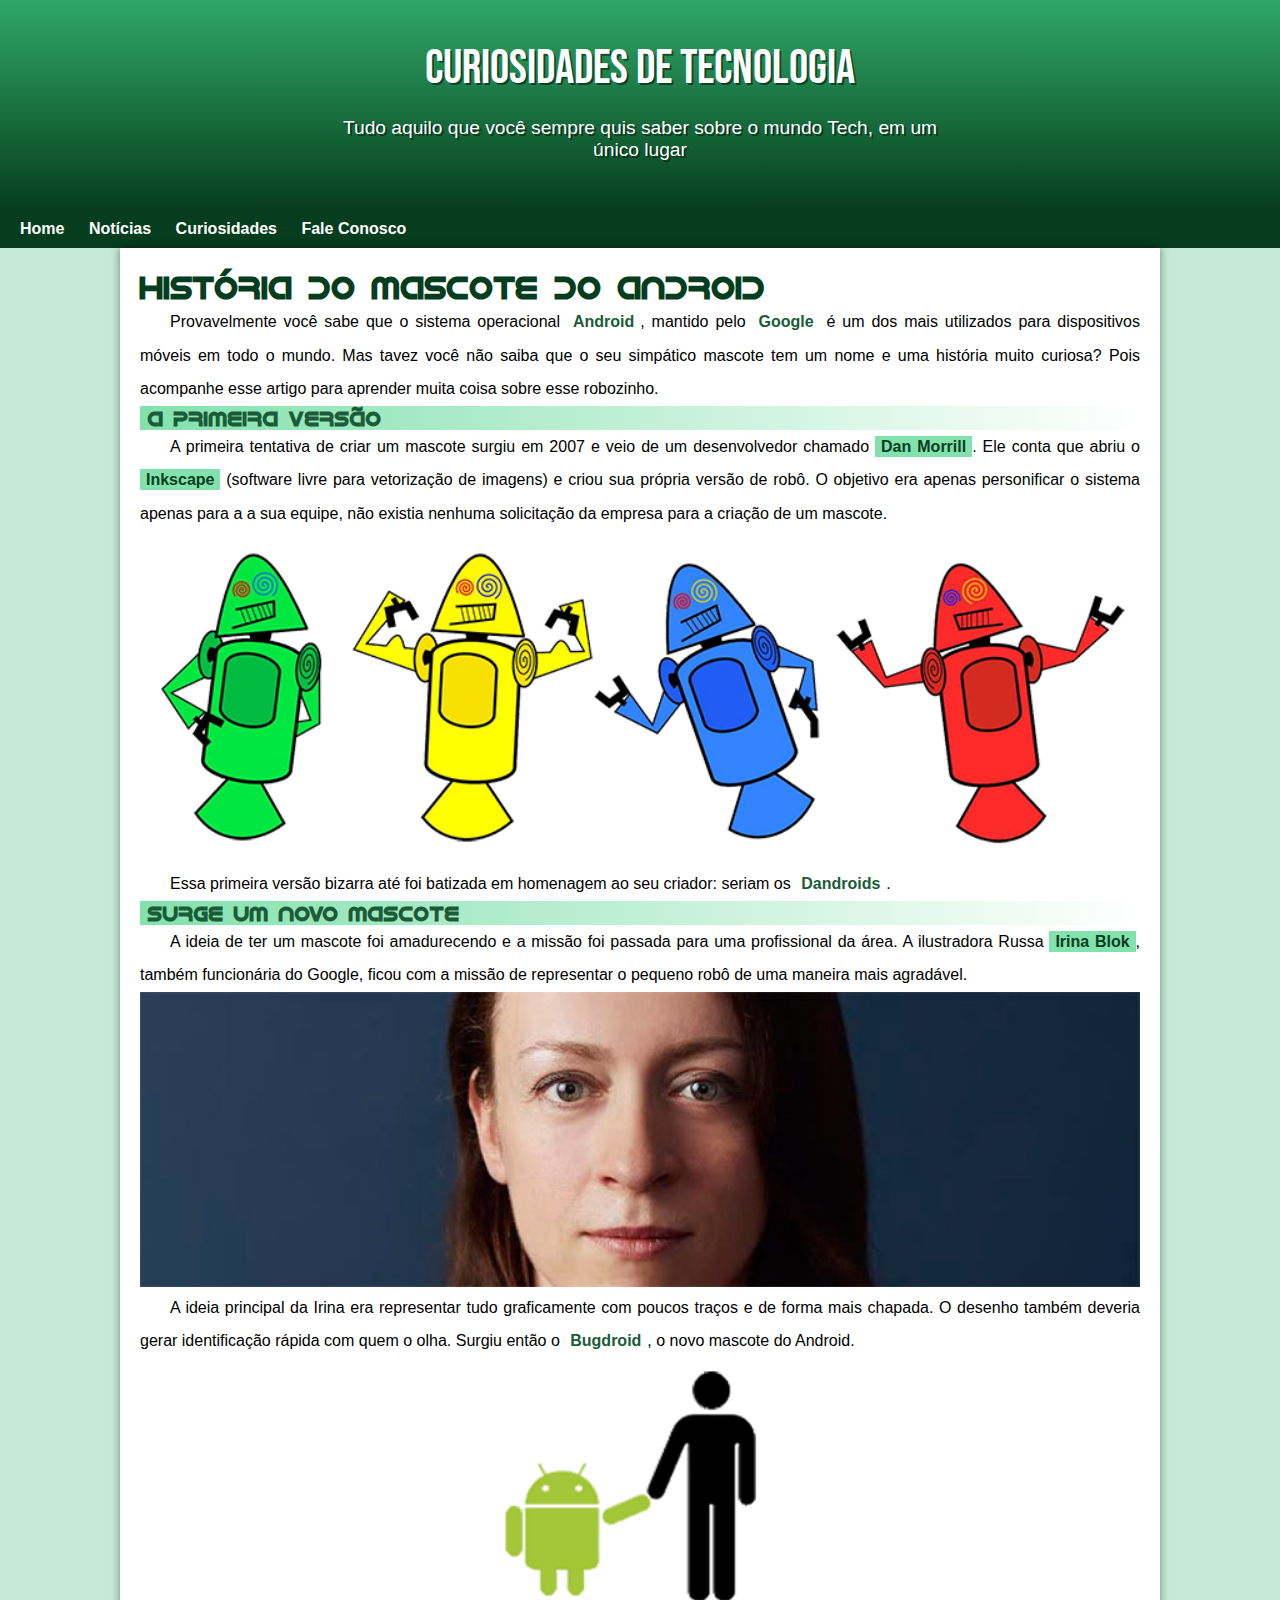
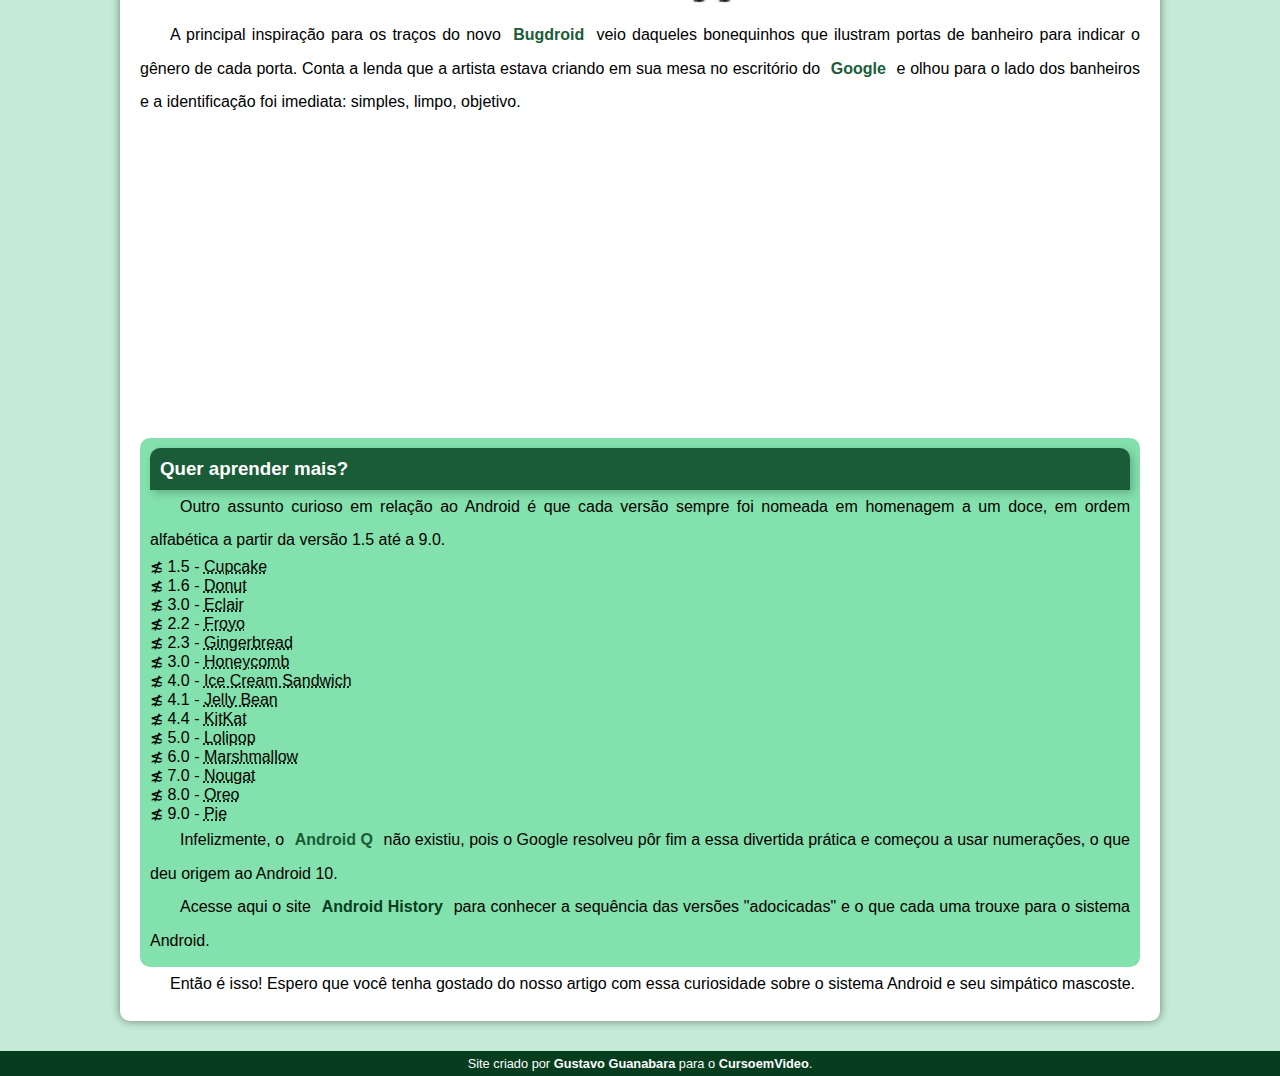
==== index.html @ beef4efe "Novo site" ====
<!DOCTYPE html>
<html lang="pt-br">
<head>
    <meta charset="UTF-8">
    <meta name="viewport" content="width=device-width, initial-scale=1.0">
    <title>Curiosidades de Tecnologia</title>
    <link rel="shortcut icon" href="imagens/favicon.ico" type="image/x-icon">
    <link rel="stylesheet" href="style/style.css">  
</head>
<body>
   <header>
    <h1>Curiosidades de Tecnologia</h1>
    <p>Tudo aquilo que você sempre quis saber sobre o mundo Tech, em um único lugar</p>
   </header>
   <nav>
    <a href="#">Home</a>
    <a href="#">Notícias</a>
    <a href="#">Curiosidades</a>
    <a href="#">Fale Conosco</a>    
   </nav>
   <main>
    <article>        
        <h1>História do Mascote do Android</h1>
        <p>Provavelmente você sabe que o sistema operacional <strong>Android</strong>, mantido pelo <strong>Google</strong> é um dos mais utilizados para dispositivos móveis em todo o mundo. Mas tavez você não saiba que o seu simpático mascote tem um nome e uma história muito curiosa? Pois acompanhe esse artigo para aprender muita coisa sobre esse robozinho.</p>            
        <h2>A primeira versão</h2>
        <p>A primeira tentativa de criar um mascote surgiu em 2007 e veio de um desenvolvedor chamado <a href="https://androidcommunity.com/dan-morrill-shows-us-the-android-mascot-that-almost-was-20130103/" target="_blank">Dan Morrill</a>. Ele conta que abriu o <a href="https://inkscape.org/" target="_blank">Inkscape</a> (software livre para vetorização de imagens) e criou sua própria versão de robô. O objetivo era apenas personificar o sistema apenas para a a sua equipe, não existia nenhuma solicitação da empresa para a criação de um mascote.</p>

        <picture>
            <source media="(max-width: 670px)" srcset="imagens/dan-droids-pq.png">
            <img src="imagens/dan-droids.png" alt="Primeiro Mascote do Android">
        </picture>

        <p>Essa primeira versão bizarra até foi batizada em homenagem ao seu criador: seriam os <strong>Dandroids</strong>.</p>
        <h2>Surge um novo mascote</h2>
        <p>A ideia de ter um mascote foi amadurecendo e a missão foi passada para uma profissional da área. A ilustradora Russa <a href="https://www.irinablok.com/android" target="_blank">Irina Blok</a>, também funcionária do Google, ficou com a missão de representar o pequeno robô de uma maneira mais agradável.</p>

        <picture>
            <source media="(max-width: 670px)" srcset="imagens/irina-blok-pq.jpg">
            <img src="imagens/irina-blok.jpg" alt="Irina Blok - Criadora do Bugdroid">
        </picture>

        <p>A ideia principal da Irina era representar tudo graficamente com poucos traços e de forma mais chapada. O desenho também deveria gerar identificação rápida com quem o olha. Surgiu então o <strong>Bugdroid</strong>, o novo mascote do Android.</p>
        <img src="imagens/bugdroid.png" class ="pequena" alt="Bugdroid">
        <p>A principal inspiração para os traços do novo <strong>Bugdroid</strong> veio daqueles bonequinhos que ilustram portas de banheiro para indicar o gênero de cada porta. Conta a lenda que a artista estava criando em sua mesa no escritório do <strong>Google</strong> e olhou para o lado dos banheiros e a identificação foi imediata: simples, limpo, objetivo.</p>
        <iframe width="560" height="315" src="https://www.youtube.com/embed/l2UDgpLz20M?si=B7x5erbbYmAfP-oA" title="YouTube video player" frameborder="0" allow="accelerometer; autoplay; clipboard-write; encrypted-media; gyroscope; picture-in-picture; web-share" allowfullscreen></iframe>
        <aside>            
            <h3>Quer aprender mais? </h3>         
            <p>Outro assunto curioso em relação ao Android é que cada versão sempre foi nomeada em homenagem a um doce, em ordem alfabética a partir da versão 1.5 até a 9.0.</p>  
            <ul>
                <li>1.5 - <abbr title="Bolo de Copo">Cupcake</abbr></li>
                <li>1.6 - <abbr title="Rosquinha">Donut</abbr></li>
                <li>3.0 - <abbr title="Bomba">Eclair</abbr></li>
                <li>2.2 - <abbr title="Iogurte Congelado">Froyo</abbr></li>
                <li>2.3 - <abbr title="Biscoito de Gengibre">Gingerbread</abbr></li>
                <li>3.0 - <abbr title="Favo de Mel">Honeycomb</abbr></li>
                <li>4.0 - <abbr title="Sanduíche de Sorbete">Ice Cream Sandwich</abbr></li>
                <li>4.1 - <abbr title="Jujuba">Jelly Bean</abbr></li>
                <li>4.4 - <abbr title="KitKat">KitKat</abbr></li>
                <li>5.0 - <abbr title="Pirulito">Lolipop</abbr></li>
                <li>6.0 - <abbr title="Marshmallow">Marshmallow</abbr></li>
                <li>7.0 - <abbr title="Torrone">Nougat</abbr></li>
                <li>8.0 - <abbr title="Oreo">Oreo</abbr></li>
                <li>9.0 - <abbr title="Torta">Pie</abbr></li>
                <p>Infelizmente, o <strong>Android Q</strong> não existiu, pois o Google resolveu pôr fim a essa divertida prática e começou a usar numerações, o que deu origem ao Android 10.</p>
                <p>Acesse aqui o site <a href="https://www.android.com/intl/en_uk/history/#/donut" target="_blank">Android History</a> para conhecer a sequência das versões "adocicadas" e o que cada uma trouxe para o sistema Android.</p>
        </aside>
            <p> Então é isso! Espero que você tenha gostado do nosso artigo com essa curiosidade sobre o sistema Android e seu simpático mascoste.</p>
    </article>    
   </main>
   <footer>
    <p>Site criado por<a href="https://github.com/gustavoguanabara" target="_blank"> Gustavo Guanabara</a> para o <a href="https://www.youtube.com/cursoemvideo" target="_blank">CursoemVideo</a>.</p>
   </footer>
</body>
</html>
---- style/style.css ----
@charset "UTF-8";

@import url('https://fonts.googleapis.com/css2?family=Bebas+Neue&display=swap');

@font-face {
    font-family: 'Android';
    src: url('../fontes/idroid.otf') format('opentype');
    font-weight: normal;
}


:root{
    --cor0:#c5ebd6;
    --cor1:#83e1ad;
    --cor2:#3ddc84;
    --cor3:#2fa866;
    --cor4:#1a5c37;
    --cor5:#063d1e;

    --fonte-padrao: Arial, Verdana, Helvetica, sans-serif;
    --fonte-destaque: 'Bebas Neue', sans-serif;
    --fonte-android: 'Android', 'cursive';
}

* {
    margin: 0px;
    padding: 0px;   
}
body{
    background-color: var(--cor0);
    font-family: var(--fonte-padrao);

}


header {
    background-image: linear-gradient(to bottom, var(--cor3), var(--cor5));
    min-height: 150px;
    text-align: center;
    padding: 40px 20px 20px 20px;
    
}

header > h1 {
    color: white;
    font-family: var(--fonte-destaque);    
    font-size: 3em;
    margin-bottom: 20px;
    text-shadow: 2px 2px 0px rgba(0, 0, 0, 0.466);
    font-weight: normal;
}

header > p {
    color: white;
    font-family: var(--fonte-padrao);
    font-size: 1.2em;
    max-width: 600px;
    margin: auto;
    padding-left: 10px;
    padding-right: 10px;
    text-shadow: 2px 2px 0px rgba(0, 0, 0, 0.466);
}

nav {
    background-color: var(--cor5);
    padding: 10px;
    box-shadow: 0px, 7px, 7px, black;    
}

nav > a {
    color: white;
    padding: 10px;
    border-radius:5px;
    text-decoration: none;
    font-weight: bold;
    transition-duration: 0.5s;
}

nav > a:hover{
    background-color: var(--cor4);
    color: var(--cor5);
}
main{
    background-color: white;
    min-width: 300px;
    margin: auto;
    margin-bottom: 30px;
    max-width: 1000px;
    padding: 20px;
    box-shadow: 0px 0px 10px rgba(0, 0, 0, 0.448);
    border-bottom-left-radius: 10px;
    border-bottom-right-radius: 10px;    
}
main strong {
    color: var(--cor4);    
    font-weight: bold;
    padding: 2px 6px;
}
main a{
    text-decoration: none;
    font-weight: bold;
    background-color: var(--cor1);
    color: var(--cor5);
    padding: 2px 6px;
}

main a:hover{
    text-decoration: none;
    color: var(--cor4);

}

main  h1 {
    color: var(--cor5);
    font-family: var(--fonte-android);
}
main  h2 {    
    font-family: var(--fonte-android);
    color: var(--cor4);
    font-size: 1.3em;
    background-image: linear-gradient(to right, var(--cor1),transparent);
    text-indent: 8px;
}

main p {
    margin: 15px, 0px;
    text-align: justify;
    text-indent: 30px;
    font-size: 1em;
    line-height: 2.1em;
    }

main img{
    width: 100%;
}
main img.pequena{
    max-width: 400px;
    display: block;
    margin: auto;
}

aside {
    background-color: var(--cor1);    
    border-radius: 10px;
    padding: 10px;    
}

aside > ul {
    list-style-type: '\2274\00A0';
    list-style-position: inside; 
}

aside > h3 {
    background-color: var(--cor4);
    color: white;
    padding: 10px;
    margin: -10px - 10px 0px -10px;    
    border-radius: 10px 10px 0px 0px;
    box-shadow: 3px 3px 8px rgba(0, 0, 0, 0.233);
    
}

footer {
    background-color: var(--cor5);
    color: white;
    text-align: center;
    font-size: 0.8em;
    padding: 5px;

}

footer a {
    color: white;
    font-weight: bolder;
    text-decoration: none;
}

footer a:hover {
    text-decoration: underline;
    color: var(--cor1);
}
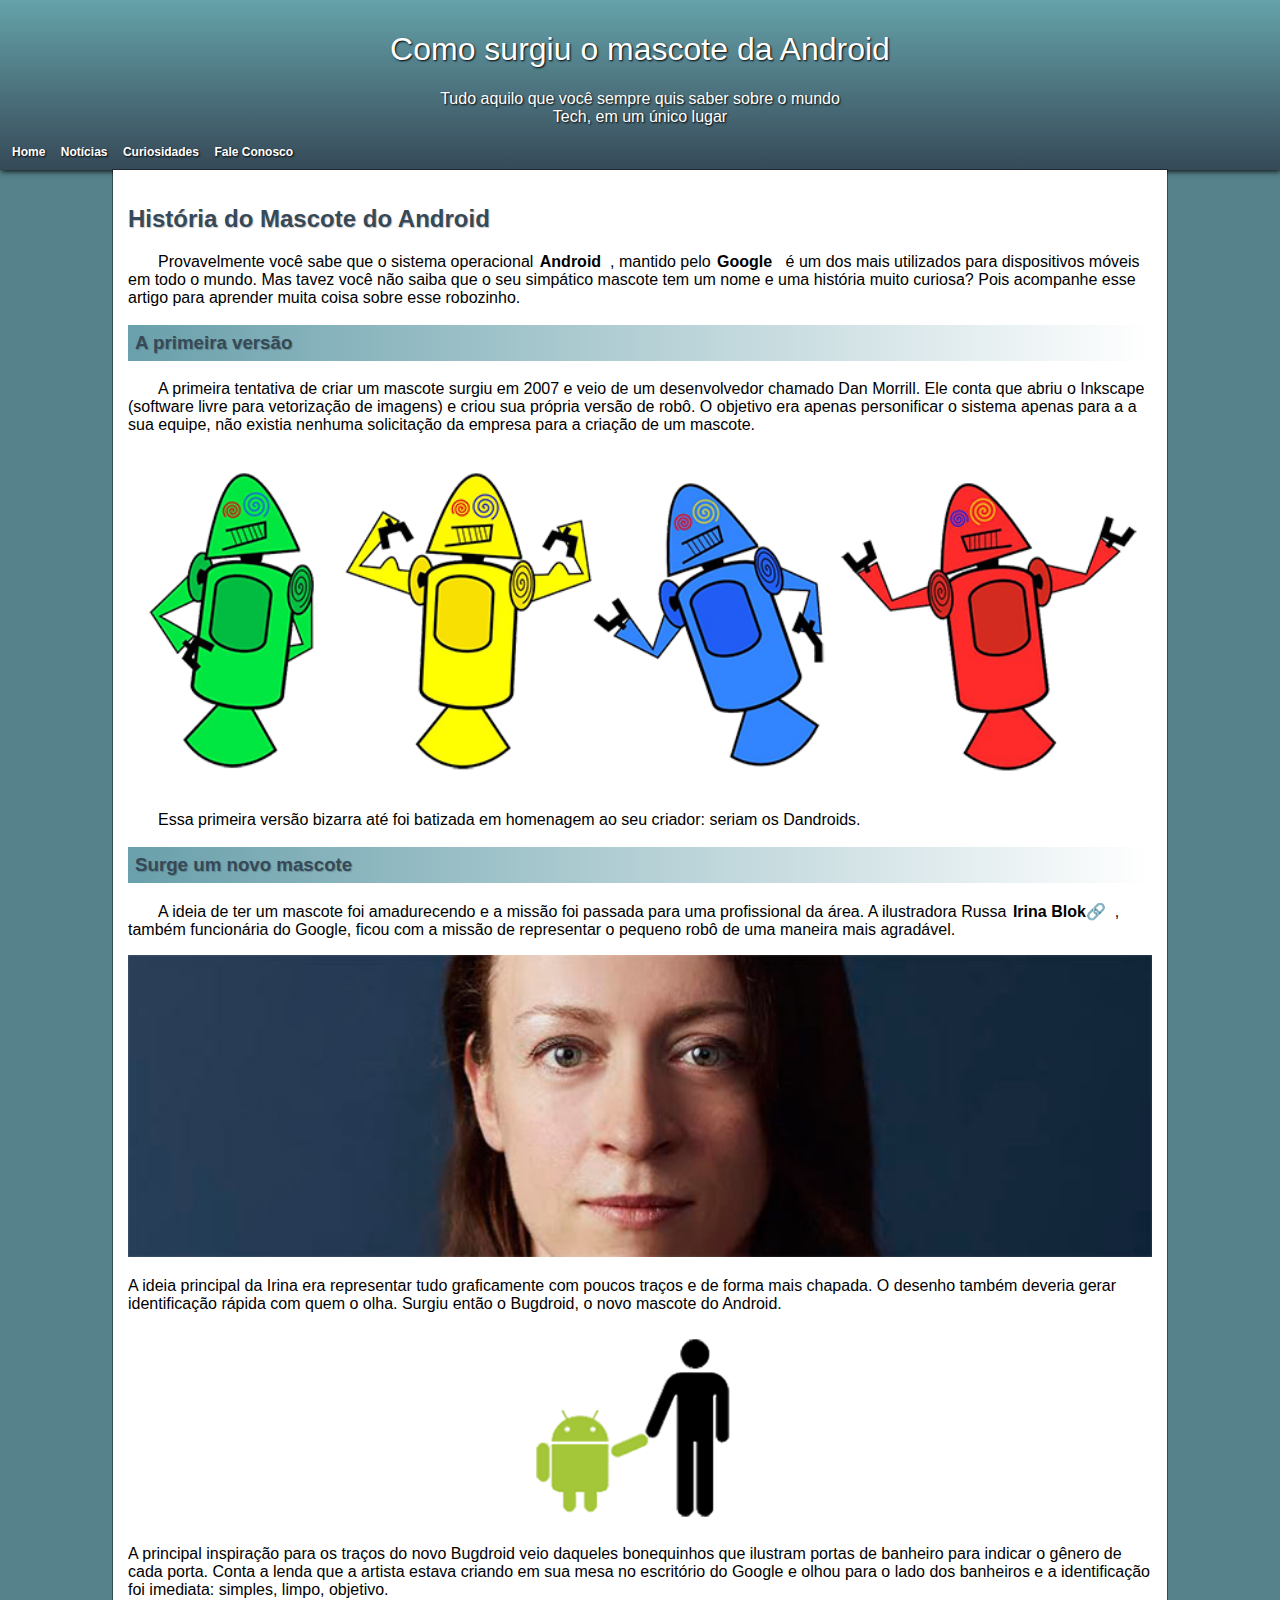
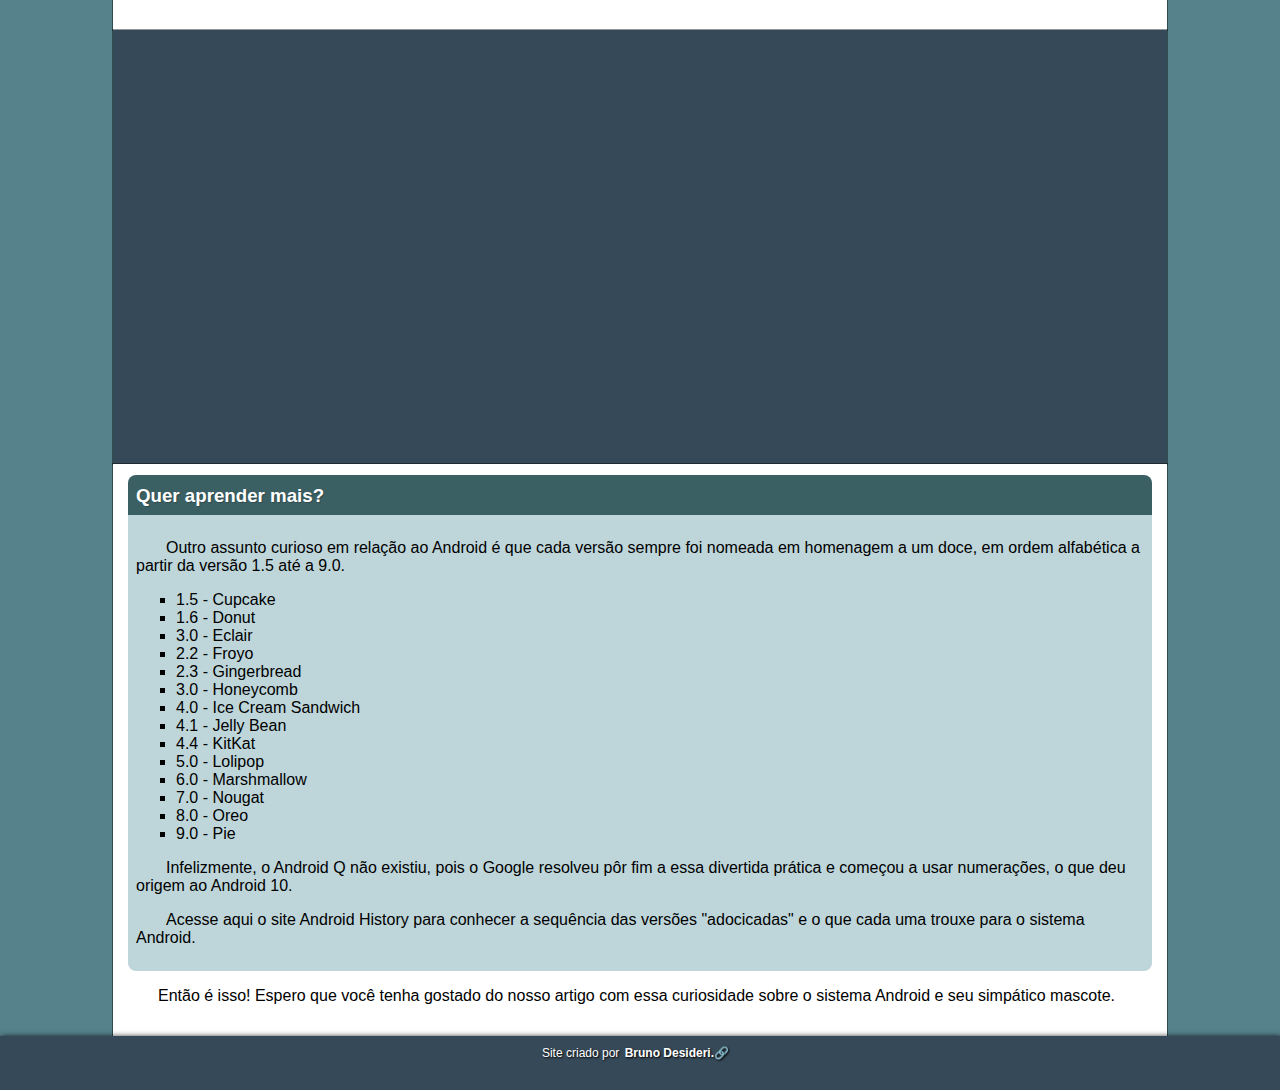
==== commit d38bceb1: "Site novo" ====
--- a/index.html
+++ b/index.html
@@ -5,70 +5,79 @@
     <meta name="viewport" content="width=device-width, initial-scale=1.0">
     <title>Curiosidades de Tecnologia</title>
     <link rel="shortcut icon" href="imagens/favicon.ico" type="image/x-icon">
-    <link rel="stylesheet" href="style/style.css">  
+    <link rel="stylesheet" href="style.css">   
 </head>
 <body>
-   <header>
-    <h1>Curiosidades de Tecnologia</h1>
-    <p>Tudo aquilo que você sempre quis saber sobre o mundo Tech, em um único lugar</p>
-   </header>
-   <nav>
-    <a href="#">Home</a>
-    <a href="#">Notícias</a>
-    <a href="#">Curiosidades</a>
-    <a href="#">Fale Conosco</a>    
-   </nav>
-   <main>
-    <article>        
-        <h1>História do Mascote do Android</h1>
-        <p>Provavelmente você sabe que o sistema operacional <strong>Android</strong>, mantido pelo <strong>Google</strong> é um dos mais utilizados para dispositivos móveis em todo o mundo. Mas tavez você não saiba que o seu simpático mascote tem um nome e uma história muito curiosa? Pois acompanhe esse artigo para aprender muita coisa sobre esse robozinho.</p>            
-        <h2>A primeira versão</h2>
-        <p>A primeira tentativa de criar um mascote surgiu em 2007 e veio de um desenvolvedor chamado <a href="https://androidcommunity.com/dan-morrill-shows-us-the-android-mascot-that-almost-was-20130103/" target="_blank">Dan Morrill</a>. Ele conta que abriu o <a href="https://inkscape.org/" target="_blank">Inkscape</a> (software livre para vetorização de imagens) e criou sua própria versão de robô. O objetivo era apenas personificar o sistema apenas para a a sua equipe, não existia nenhuma solicitação da empresa para a criação de um mascote.</p>
-
-        <picture>
-            <source media="(max-width: 670px)" srcset="imagens/dan-droids-pq.png">
-            <img src="imagens/dan-droids.png" alt="Primeiro Mascote do Android">
-        </picture>
-
-        <p>Essa primeira versão bizarra até foi batizada em homenagem ao seu criador: seriam os <strong>Dandroids</strong>.</p>
-        <h2>Surge um novo mascote</h2>
-        <p>A ideia de ter um mascote foi amadurecendo e a missão foi passada para uma profissional da área. A ilustradora Russa <a href="https://www.irinablok.com/android" target="_blank">Irina Blok</a>, também funcionária do Google, ficou com a missão de representar o pequeno robô de uma maneira mais agradável.</p>
-
-        <picture>
-            <source media="(max-width: 670px)" srcset="imagens/irina-blok-pq.jpg">
-            <img src="imagens/irina-blok.jpg" alt="Irina Blok - Criadora do Bugdroid">
-        </picture>
-
-        <p>A ideia principal da Irina era representar tudo graficamente com poucos traços e de forma mais chapada. O desenho também deveria gerar identificação rápida com quem o olha. Surgiu então o <strong>Bugdroid</strong>, o novo mascote do Android.</p>
-        <img src="imagens/bugdroid.png" class ="pequena" alt="Bugdroid">
-        <p>A principal inspiração para os traços do novo <strong>Bugdroid</strong> veio daqueles bonequinhos que ilustram portas de banheiro para indicar o gênero de cada porta. Conta a lenda que a artista estava criando em sua mesa no escritório do <strong>Google</strong> e olhou para o lado dos banheiros e a identificação foi imediata: simples, limpo, objetivo.</p>
-        <iframe width="560" height="315" src="https://www.youtube.com/embed/l2UDgpLz20M?si=B7x5erbbYmAfP-oA" title="YouTube video player" frameborder="0" allow="accelerometer; autoplay; clipboard-write; encrypted-media; gyroscope; picture-in-picture; web-share" allowfullscreen></iframe>
-        <aside>            
-            <h3>Quer aprender mais? </h3>         
-            <p>Outro assunto curioso em relação ao Android é que cada versão sempre foi nomeada em homenagem a um doce, em ordem alfabética a partir da versão 1.5 até a 9.0.</p>  
-            <ul>
-                <li>1.5 - <abbr title="Bolo de Copo">Cupcake</abbr></li>
-                <li>1.6 - <abbr title="Rosquinha">Donut</abbr></li>
-                <li>3.0 - <abbr title="Bomba">Eclair</abbr></li>
-                <li>2.2 - <abbr title="Iogurte Congelado">Froyo</abbr></li>
-                <li>2.3 - <abbr title="Biscoito de Gengibre">Gingerbread</abbr></li>
-                <li>3.0 - <abbr title="Favo de Mel">Honeycomb</abbr></li>
-                <li>4.0 - <abbr title="Sanduíche de Sorbete">Ice Cream Sandwich</abbr></li>
-                <li>4.1 - <abbr title="Jujuba">Jelly Bean</abbr></li>
-                <li>4.4 - <abbr title="KitKat">KitKat</abbr></li>
-                <li>5.0 - <abbr title="Pirulito">Lolipop</abbr></li>
-                <li>6.0 - <abbr title="Marshmallow">Marshmallow</abbr></li>
-                <li>7.0 - <abbr title="Torrone">Nougat</abbr></li>
-                <li>8.0 - <abbr title="Oreo">Oreo</abbr></li>
-                <li>9.0 - <abbr title="Torta">Pie</abbr></li>
-                <p>Infelizmente, o <strong>Android Q</strong> não existiu, pois o Google resolveu pôr fim a essa divertida prática e começou a usar numerações, o que deu origem ao Android 10.</p>
-                <p>Acesse aqui o site <a href="https://www.android.com/intl/en_uk/history/#/donut" target="_blank">Android History</a> para conhecer a sequência das versões "adocicadas" e o que cada uma trouxe para o sistema Android.</p>
-        </aside>
-            <p> Então é isso! Espero que você tenha gostado do nosso artigo com essa curiosidade sobre o sistema Android e seu simpático mascoste.</p>
-    </article>    
-   </main>
-   <footer>
-    <p>Site criado por<a href="https://github.com/gustavoguanabara" target="_blank"> Gustavo Guanabara</a> para o <a href="https://www.youtube.com/cursoemvideo" target="_blank">CursoemVideo</a>.</p>
-   </footer>
+    <header>
+        <h1>Como surgiu o mascote da Android</h1>
+        <p>Tudo aquilo que você sempre quis saber sobre o mundo <br>Tech, em um único lugar</p>
+        <nav>
+            <a href="indice.html" target="_blank" rel="external">Home</a>
+            <a href="noticias.html"  target="_blank" rel="external">Notícias</a>
+            <a href="curiosidades.html"  target="_blank" rel="external">Curiosidades</a>
+            <a href="faleconosco.html"  target="_blank" rel="external">Fale Conosco</a>
+        </nav>
+    </header>
+    <main>
+        <h2>História do Mascote do Android</h2>
+        <p>Provavelmente você sabe que o sistema operacional <a href="https://pt.wikipedia.org/wiki/Android" target="_blank">Android</a>, mantido pelo <a href="https://pt.wikipedia.org/wiki/Google" target="_blank">Google</a> é um dos mais utilizados para dispositivos móveis em todo o mundo. Mas tavez você não saiba que o seu simpático mascote tem um nome e uma história muito curiosa? Pois acompanhe esse artigo para aprender muita coisa sobre esse robozinho.
+        </p>
+        <section>
+            <article>
+            <h3>A primeira versão</h3>
+            <p>A primeira tentativa de criar um mascote surgiu em 2007 e veio de um desenvolvedor chamado Dan Morrill. Ele conta que abriu o Inkscape (software livre para vetorização de imagens) e criou sua própria versão de robô. O objetivo era apenas personificar o sistema apenas para a a sua equipe, não existia nenhuma solicitação da empresa para a criação de um mascote.</p>
+            <div class="imga">
+                <picture>
+                    <source media="(max-width:500px)"  srcset="imagens/dan-droids-pq.png" type="image/png">
+                    <img width="100%" src="imagens/dan-droids.png" alt="Imagem Normal">
+                </picture>
+            </div>
+            <p>Essa primeira versão bizarra até foi batizada em homenagem ao seu criador: seriam os Dandroids.</p>
+            <h3>Surge um novo mascote</h3>
+            <p>A ideia de ter um mascote foi amadurecendo e a missão foi passada para uma profissional da área. A ilustradora Russa <a href="https://www.irinablok.com/">Irina Blok🔗</a>, também funcionária do Google, ficou com a missão de representar o pequeno robô de uma maneira mais agradável.
+            </p>
+            <div class="imga">
+                <picture>
+                    <source media="(max-width:500px)"  srcset="imagens/irina-blok-pq.jpg" type="image/jpg">
+                    <img width="100%" src="imagens/irina-blok.jpg" alt="Irina Blo">
+                </picture>
+            <p>A ideia principal da Irina era representar tudo graficamente com poucos traços e de forma mais chapada. O desenho também deveria gerar identificação rápida com quem o olha. Surgiu então o Bugdroid, o novo mascote do Android.</p>
+            <img src="imagens/bugdroid.png" alt="Bug Droid" id="bug">
+            <p>A principal inspiração para os traços do novo Bugdroid veio daqueles bonequinhos que ilustram portas de banheiro para indicar o gênero de cada porta. Conta a lenda que a artista estava criando em sua mesa no escritório do Google e olhou para o lado dos banheiros e a identificação foi imediata: simples, limpo, objetivo.</p>           
+            </article>
+        </section>
+    </main>
+    <div class="video">
+        <iframe width="100%" height="400px" src="https://www.youtube.com/embed/l2UDgpLz20M?si=b3tCp1p1rZXL71dA" title="YouTube video player" frameborder="0" allow="accelerometer; autoplay; clipboard-write; encrypted-media; gyroscope; picture-in-picture; web-share" allowfullscreen></iframe>
+    </div>
+    <section class="lista">
+        <h3>Quer aprender mais?</h3>
+        <nav class = "lista1">
+            <p>Outro assunto curioso em relação ao Android é que cada versão sempre foi nomeada em homenagem a um doce, em ordem alfabética a partir da versão 1.5 até a 9.0.</p>
+            <ul type = 'square'>
+                <li>1.5 - Cupcake</li>
+                <li>1.6 - Donut</li>
+                <li>3.0 - Eclair</li>
+                <li>2.2 - Froyo</li>
+                <li>2.3 - Gingerbread</li>
+                <li>3.0 - Honeycomb</li>
+                <li>4.0 - Ice Cream Sandwich</li>
+                <li>4.1 - Jelly Bean</li>
+                <li>4.4 - KitKat</li>
+                <li>5.0 - Lolipop</li>
+                <li>6.0 - Marshmallow</li>
+                <li>7.0 - Nougat</li>
+                <li>8.0 - Oreo</li>
+                <li>9.0 - Pie</li>
+            </ul>
+            <p>Infelizmente, o Android Q não existiu, pois o Google resolveu pôr fim a essa divertida prática e começou a usar numerações, o que deu origem ao Android 10.</p>
+            <p>Acesse aqui o site Android History para conhecer a sequência das versões "adocicadas" e o que cada uma trouxe para o sistema Android.</p>
+        </nav>
+        <article>
+            <p>Então é isso! Espero que você tenha gostado do nosso artigo com essa curiosidade sobre o sistema Android e seu simpático mascote.</p>
+        </article>
+    </section>
+    <footer>
+        Site criado por <a href="https://www.linkedin.com/in/bruno-desideri-1297891b3/" target="_blank">Bruno Desideri.🔗</a></footer>
 </body>
 </html>--- a/style.css
+++ b/style.css
@@ -0,0 +1,134 @@
+@charset "UTF-8";
+<style>
+@import url('https://fonts.googleapis.com/css2?family=Bebas+Neue&display=swap');
+
+@font-face {
+    font-family: 'Idroid';
+    src: url('fontes/idroid.otf') format('truetype');                
+}        
+ body{
+    background-color: #55828B;
+    color: #ffffff; 
+    margin: auto;
+    text-align: center;
+    font-family: Arial, Helvetica, sans-serif;
+    height: auto;         
+}       
+header {            
+    box-sizing:0px;
+    background: linear-gradient(to top, #364958, #65a2a9);
+    padding: 10px 10px 10px 10px;
+    margin: auto;
+    box-shadow: 1px 1px 6px 0px black;
+    text-shadow: 1px 1px 2px black;
+}
+header > h1{            
+    font-family: 'Bebas Neue', Helvetica, sans-serif;
+    font-weight: normal;
+    font-size: 2em;                       
+    }       
+header > nav{
+    text-align: left;            
+}
+header > a{
+    font-size: 12px;
+}      
+a {
+    text-decoration: none; 
+    font-size: 12px;                    
+    color: white;            
+    padding: 2px;            
+    font-weight: bold;
+    padding-right: 9px;
+}
+a:hover{            
+    text-decoration: underline;
+    color: #87BBA2;           
+} 
+main{                   
+    color: black;                
+    background-color: white;
+    box-shadow: 0px 0px 0px 1px rgba(0, 0, 0, 0.414);           
+    text-align: left;
+    padding: 15px;
+    max-width: 80%;
+    width: auto;
+    height: auto;
+    margin: 0 auto;            
+}
+p > a{
+    color: black;
+    font-size: 16px;
+}    
+main > h2,h3{            
+    font-family: Idroid, Helvetica, sans-serif;
+    color: #364958;
+    text-shadow: 1px 1px 1px rgba(0, 0, 0, 0.222);
+}        
+main > p{
+    text-indent: 30px;
+}
+article >h3{
+    padding: 7px;
+    background: linear-gradient(to right, #69a0ab, white);
+}
+article > p{
+    text-indent: 30px;            
+}            
+img#bug{
+    display: block;         
+    margin: 0 auto;
+    width: 30%;            
+}
+.video{
+    background-color: #364958;
+    box-shadow: 0px 0px 0px 1px rgba(0, 0, 0, 0.414);           
+    text-align: center;
+    padding: 15px;
+    max-width: 80%;          
+    margin: 0 auto;                                          
+}
+.lista{
+    color: black;                         
+    background-color: white;
+    box-shadow: 0px 0px 0px 1px rgba(0, 0, 0, 0.414);           
+    text-align: left;
+    padding: 15px;
+    max-width: 80%;
+    width: auto;
+    height: auto;
+    margin: 0 auto;
+    padding-top: 1px;          
+}
+.lista > h3{
+    color: white;
+    background-color: #3B6064;
+    font-family: Arial, Helvetica, sans-serif;
+    border-radius: 8px 8px 0px 0px;
+    padding: 8px;
+    margin:auto;
+    padding-top: 10px;
+    margin-top: 10px;            
+}
+.lista1{
+    text-indent: 30px;
+    background-color:   #69a0ab6f;
+    border-radius: 0px 0px 8px 8px;
+    padding: 8px;            
+}
+ul{
+    font-family: 'Bebas Neue', Helvetica, sans-serif;
+    text-align: left;
+    text-indent: 0px;
+}
+footer{
+    font-size: 12px;
+    box-sizing:0px;
+    background-color: #364958;
+    padding: 10px 10px 10px 10px;
+    margin: auto;
+    box-shadow: 1px 1px 6px 0px black;
+    text-shadow: 1px 1px 2px black;
+    padding-bottom: 30px;
+}          
+</style>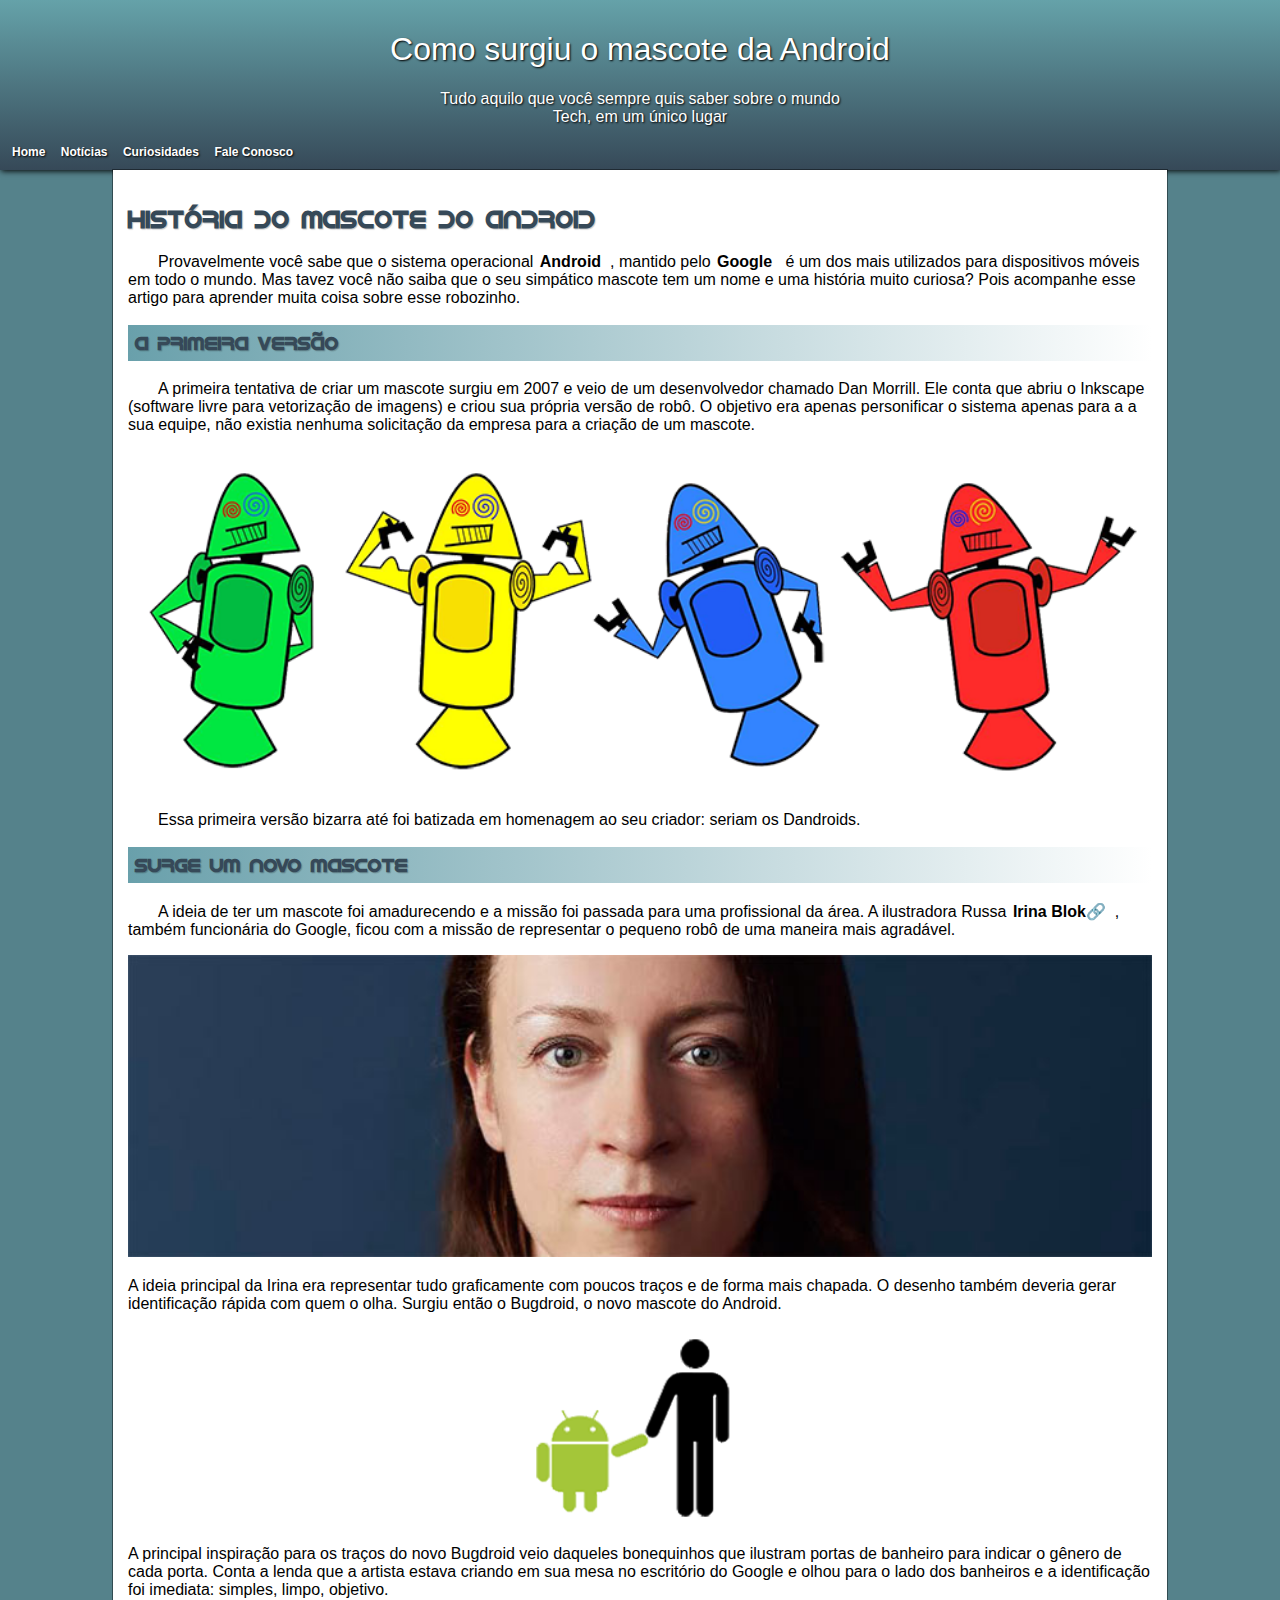
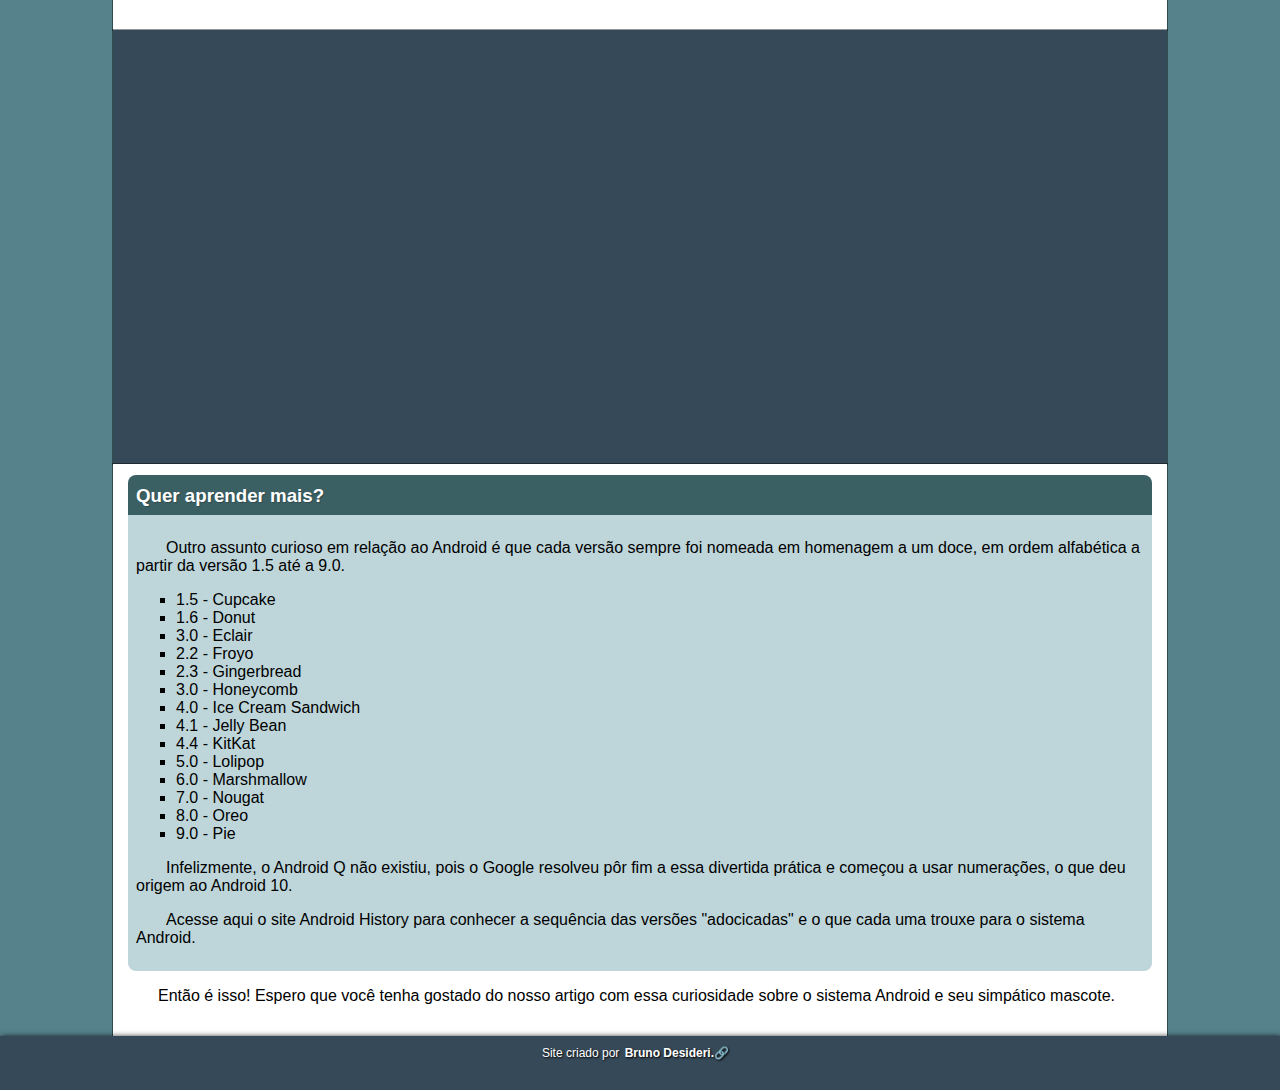
==== commit d92be5ec: "Update index.html" ====
--- a/index.html
+++ b/index.html
@@ -5,7 +5,13 @@
     <meta name="viewport" content="width=device-width, initial-scale=1.0">
     <title>Curiosidades de Tecnologia</title>
     <link rel="shortcut icon" href="imagens/favicon.ico" type="image/x-icon">
-    <link rel="stylesheet" href="style.css">   
+    <link rel="stylesheet" href="style/style.css">
+    <style>
+        @font-face {
+    font-family: 'Idroid';
+    src: url('fontes/idroid.otf') format('truetype');}
+    </style>
+
 </head>
 <body>
     <header>
--- a/style/style.css
+++ b/style/style.css
@@ -0,0 +1,134 @@
+@charset "UTF-8";
+<style>
+@import url('https://fonts.googleapis.com/css2?family=Bebas+Neue&display=swap');
+
+@font-face {
+    font-family: 'Idroid';
+    src: url('fontes/idroid.otf') format('truetype');                
+}        
+ body{
+    background-color: #55828B;
+    color: #ffffff; 
+    margin: auto;
+    text-align: center;
+    font-family: Arial, Helvetica, sans-serif;
+    height: auto;         
+}       
+header {            
+    box-sizing:0px;
+    background: linear-gradient(to top, #364958, #65a2a9);
+    padding: 10px 10px 10px 10px;
+    margin: auto;
+    box-shadow: 1px 1px 6px 0px black;
+    text-shadow: 1px 1px 2px black;
+}
+header > h1{            
+    font-family: 'Bebas Neue', Helvetica, sans-serif;
+    font-weight: normal;
+    font-size: 2em;                       
+    }       
+header > nav{
+    text-align: left;            
+}
+header > a{
+    font-size: 12px;
+}      
+a {
+    text-decoration: none; 
+    font-size: 12px;                    
+    color: white;            
+    padding: 2px;            
+    font-weight: bold;
+    padding-right: 9px;
+}
+a:hover{            
+    text-decoration: underline;
+    color: #87BBA2;           
+} 
+main{                   
+    color: black;                
+    background-color: white;
+    box-shadow: 0px 0px 0px 1px rgba(0, 0, 0, 0.414);           
+    text-align: left;
+    padding: 15px;
+    max-width: 80%;
+    width: auto;
+    height: auto;
+    margin: 0 auto;            
+}
+p > a{
+    color: black;
+    font-size: 16px;
+}    
+main > h2,h3{            
+    font-family: Idroid, Helvetica, sans-serif;
+    color: #364958;
+    text-shadow: 1px 1px 1px rgba(0, 0, 0, 0.222);
+}        
+main > p{
+    text-indent: 30px;
+}
+article >h3{
+    padding: 7px;
+    background: linear-gradient(to right, #69a0ab, white);
+}
+article > p{
+    text-indent: 30px;            
+}            
+img#bug{
+    display: block;         
+    margin: 0 auto;
+    width: 30%;            
+}
+.video{
+    background-color: #364958;
+    box-shadow: 0px 0px 0px 1px rgba(0, 0, 0, 0.414);           
+    text-align: center;
+    padding: 15px;
+    max-width: 80%;          
+    margin: 0 auto;                                          
+}
+.lista{
+    color: black;                         
+    background-color: white;
+    box-shadow: 0px 0px 0px 1px rgba(0, 0, 0, 0.414);           
+    text-align: left;
+    padding: 15px;
+    max-width: 80%;
+    width: auto;
+    height: auto;
+    margin: 0 auto;
+    padding-top: 1px;          
+}
+.lista > h3{
+    color: white;
+    background-color: #3B6064;
+    font-family: Arial, Helvetica, sans-serif;
+    border-radius: 8px 8px 0px 0px;
+    padding: 8px;
+    margin:auto;
+    padding-top: 10px;
+    margin-top: 10px;            
+}
+.lista1{
+    text-indent: 30px;
+    background-color:   #69a0ab6f;
+    border-radius: 0px 0px 8px 8px;
+    padding: 8px;            
+}
+ul{
+    font-family: 'Bebas Neue', Helvetica, sans-serif;
+    text-align: left;
+    text-indent: 0px;
+}
+footer{
+    font-size: 12px;
+    box-sizing:0px;
+    background-color: #364958;
+    padding: 10px 10px 10px 10px;
+    margin: auto;
+    box-shadow: 1px 1px 6px 0px black;
+    text-shadow: 1px 1px 2px black;
+    padding-bottom: 30px;
+}          
+</style>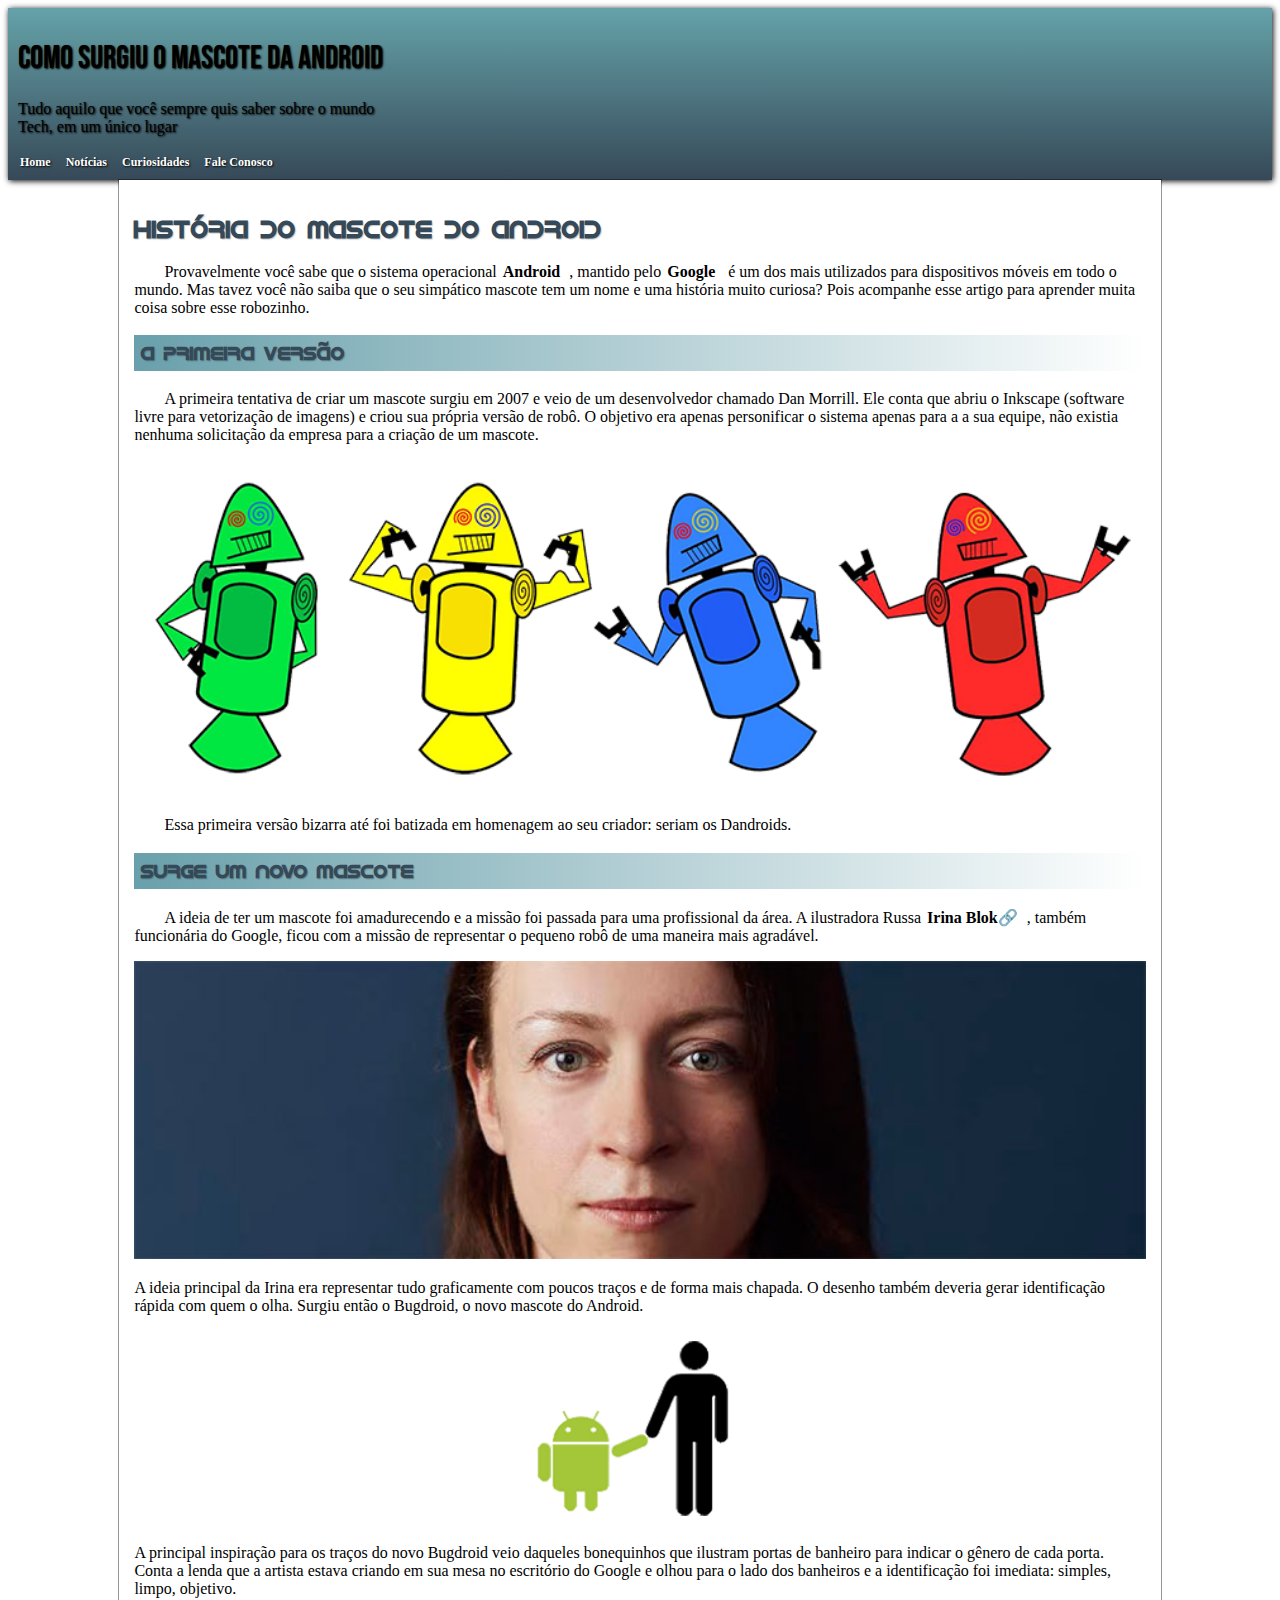
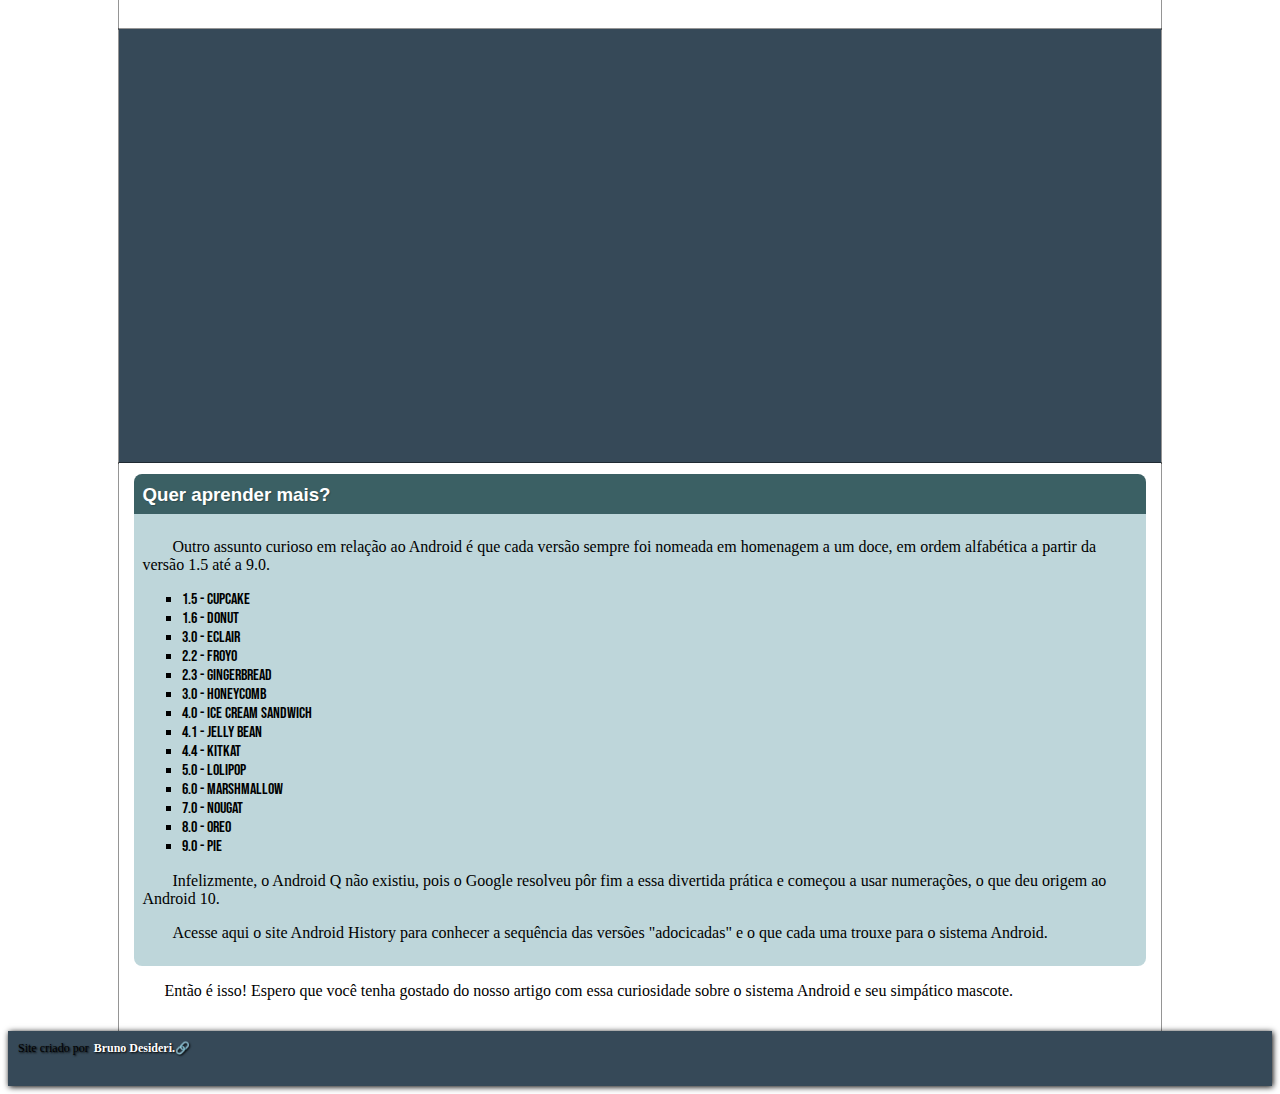
==== commit 3a40ca89: "Site novo" ====
--- a/index.html
+++ b/index.html
@@ -7,6 +7,7 @@
     <link rel="shortcut icon" href="imagens/favicon.ico" type="image/x-icon">
     <link rel="stylesheet" href="style/style.css">
     <style>
+        @import url('https://fonts.googleapis.com/css2?family=Bebas+Neue&display=swap');
         @font-face {
     font-family: 'Idroid';
     src: url('fontes/idroid.otf') format('truetype');}
--- a/style/style.css
+++ b/style/style.css
@@ -1,11 +1,5 @@
 @charset "UTF-8";
 <style>
-@import url('https://fonts.googleapis.com/css2?family=Bebas+Neue&display=swap');
-
-@font-face {
-    font-family: 'Idroid';
-    src: url('fontes/idroid.otf') format('truetype');                
-}        
  body{
     background-color: #55828B;
     color: #ffffff; 
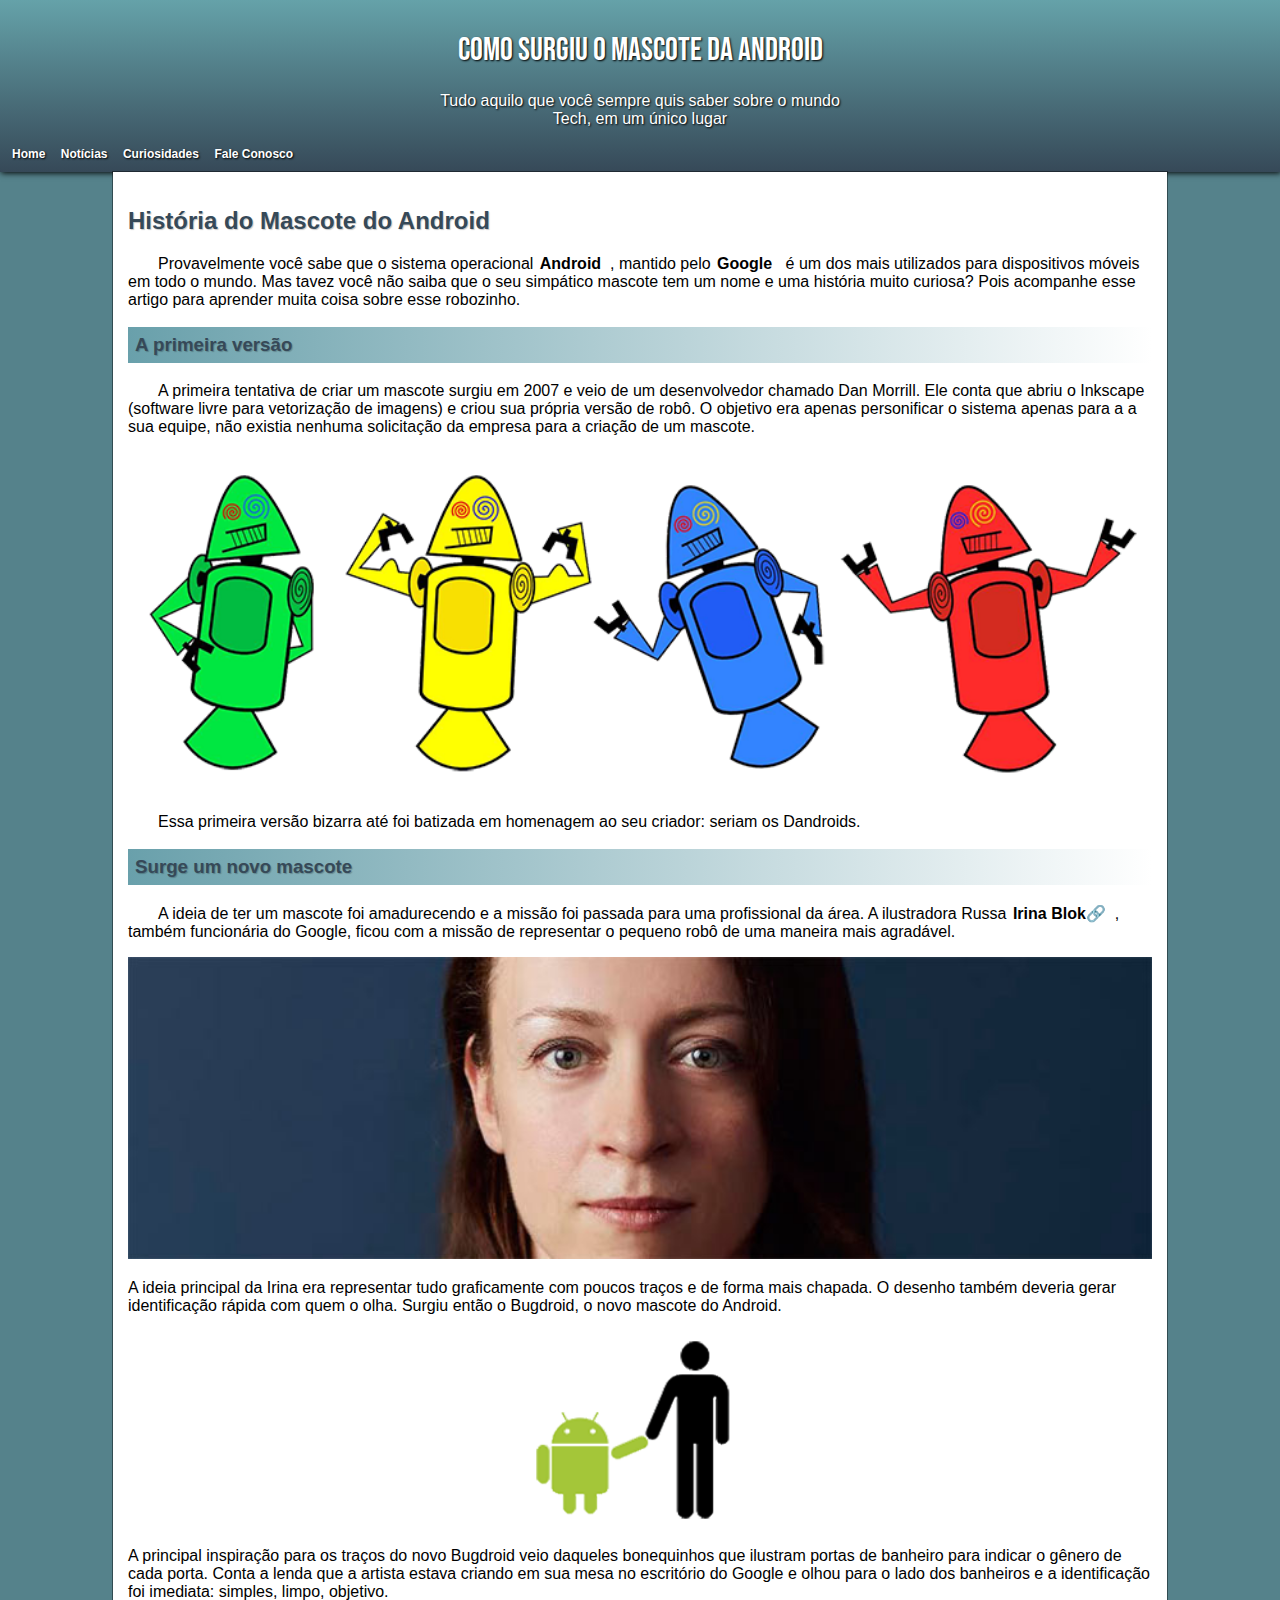
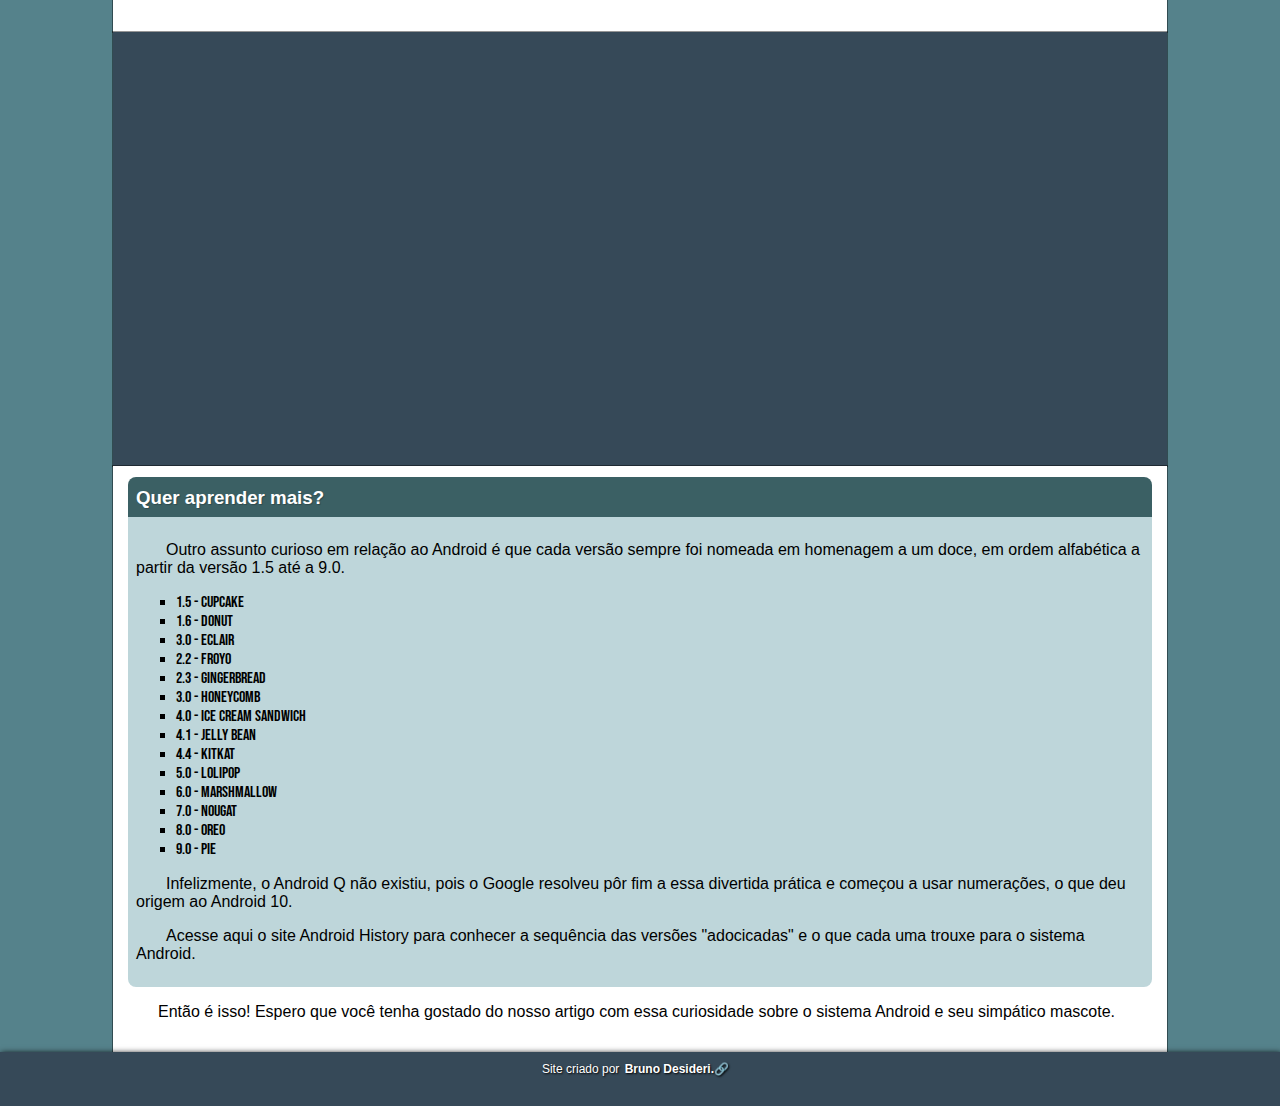
==== commit ab918cdf: "Update index.html" ====
--- a/index.html
+++ b/index.html
@@ -5,14 +5,7 @@
     <meta name="viewport" content="width=device-width, initial-scale=1.0">
     <title>Curiosidades de Tecnologia</title>
     <link rel="shortcut icon" href="imagens/favicon.ico" type="image/x-icon">
-    <link rel="stylesheet" href="style/style.css">
-    <style>
-        @import url('https://fonts.googleapis.com/css2?family=Bebas+Neue&display=swap');
-        @font-face {
-    font-family: 'Idroid';
-    src: url('fontes/idroid.otf') format('truetype');}
-    </style>
-
+    <link rel="stylesheet" href="style/style.css"> 
 </head>
 <body>
     <header>
--- a/style/style.css
+++ b/style/style.css
@@ -1,5 +1,11 @@
 @charset "UTF-8";
 <style>
+@font-face {
+    font-family: 'Idroid';
+    src: url('fontes/idroid.otf') format('truetype');}
+@import url('https://fonts.googleapis.com/css2?family=Bebas+Neue&display=swap');       
+    
+
  body{
     background-color: #55828B;
     color: #ffffff; 
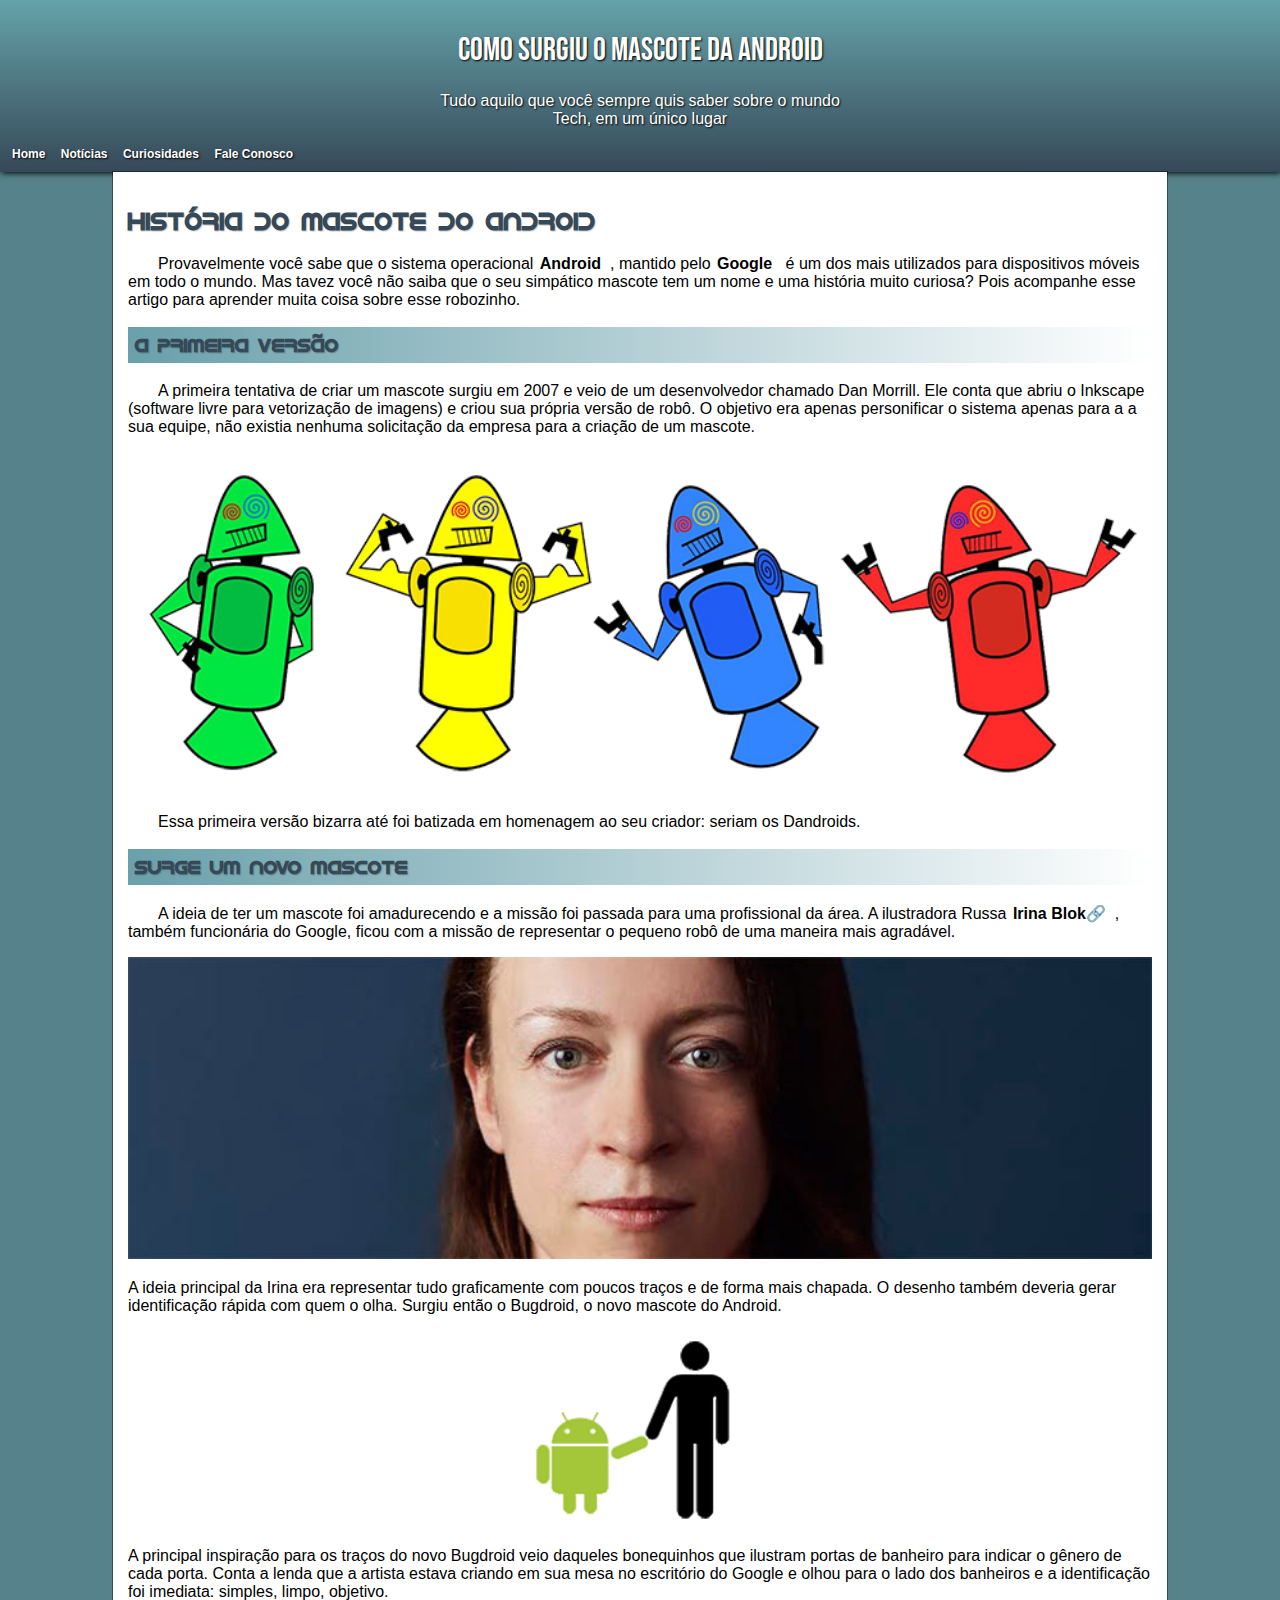
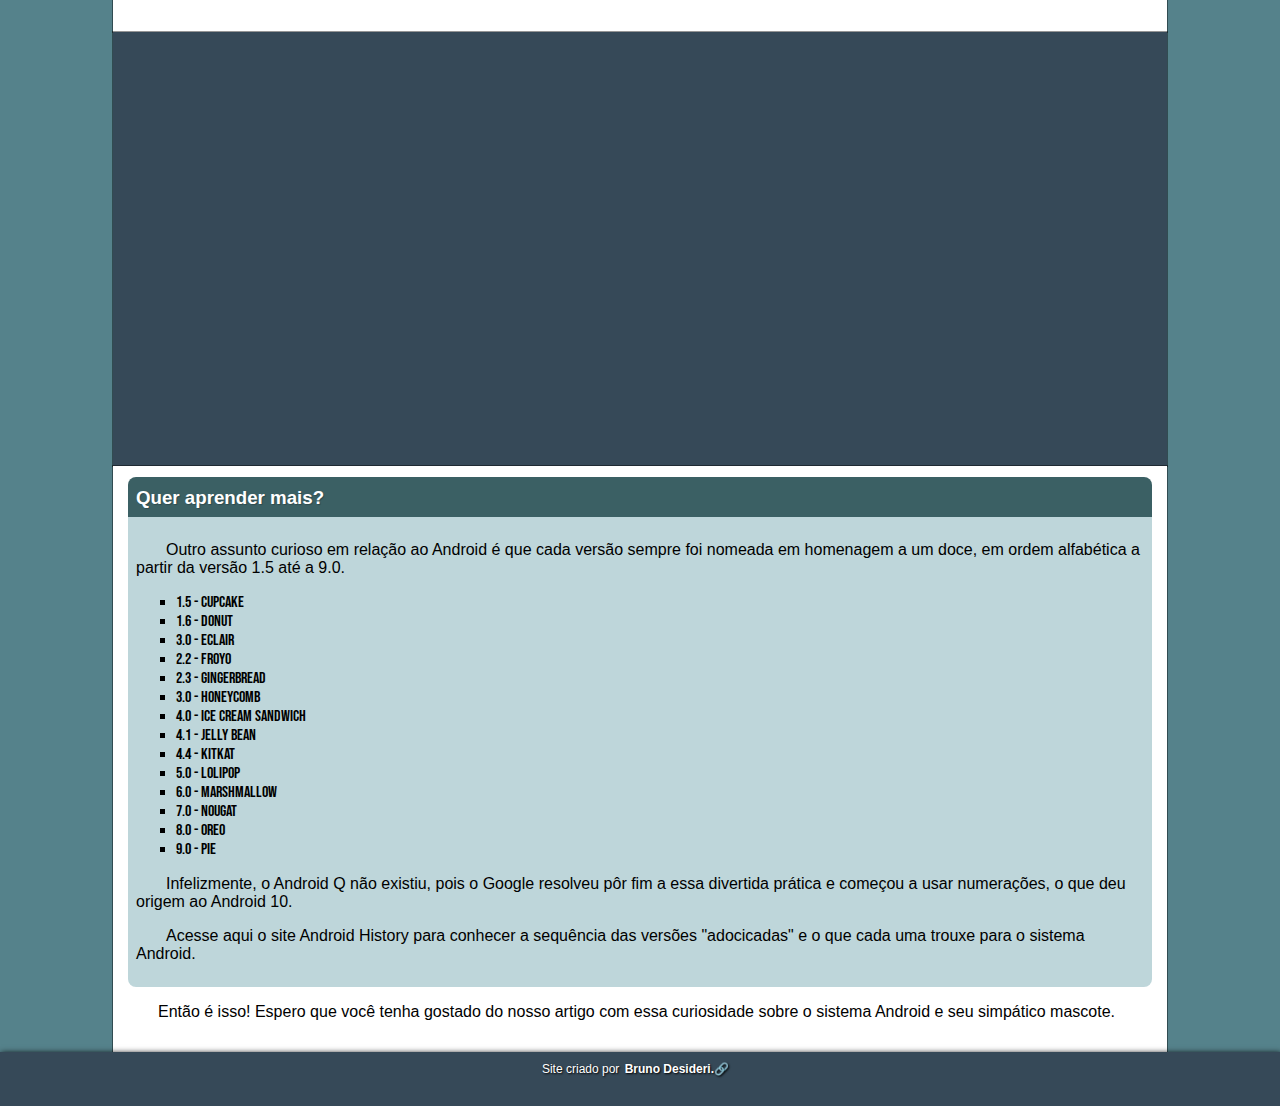
==== commit 52593dc6: "Novo" ====
--- a/index.html
+++ b/index.html
@@ -5,7 +5,14 @@
     <meta name="viewport" content="width=device-width, initial-scale=1.0">
     <title>Curiosidades de Tecnologia</title>
     <link rel="shortcut icon" href="imagens/favicon.ico" type="image/x-icon">
-    <link rel="stylesheet" href="style/style.css"> 
+    <link rel="stylesheet" href="style/style.css">
+    <style>
+        @import url('https://fonts.googleapis.com/css2?family=Bebas+Neue&display=swap');
+    @font-face {
+    font-family: 'Idroid';
+    src: url('fontes/idroid.otf') format('opentype');}   
+
+    </style> 
 </head>
 <body>
     <header>
--- a/style/style.css
+++ b/style/style.css
@@ -1,9 +1,9 @@
 @charset "UTF-8";
 <style>
+@import url('https://fonts.googleapis.com/css2?family=Bebas+Neue&display=swap');
 @font-face {
     font-family: 'Idroid';
-    src: url('fontes/idroid.otf') format('truetype');}
-@import url('https://fonts.googleapis.com/css2?family=Bebas+Neue&display=swap');       
+    src: url('fontes/idroid.otf') format('opentype');}       
     
 
  body{
